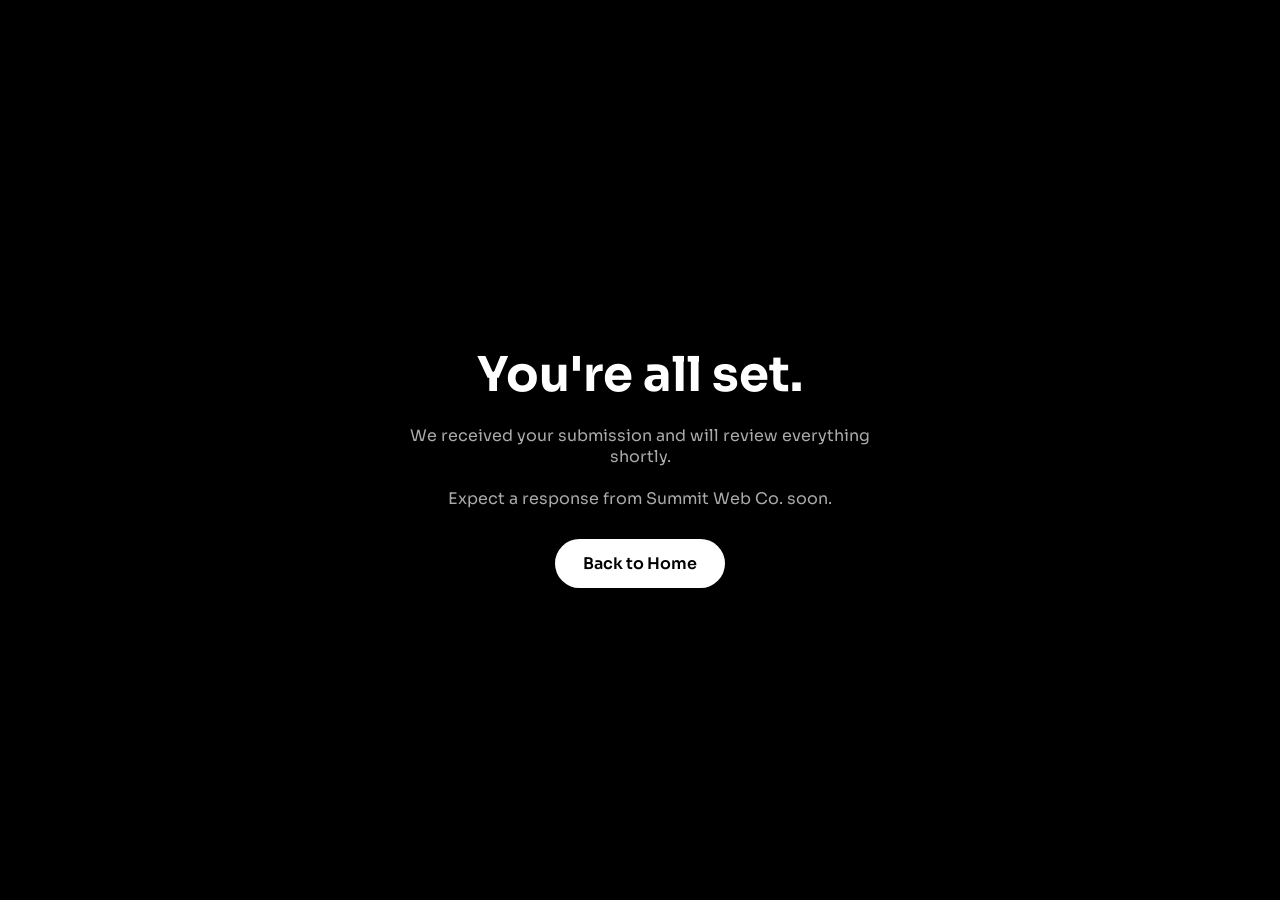
==== thank-you.html @ f319d6f4 "Add files via upload" ====
<!DOCTYPE html>
<html lang="en">
<head>
  <meta charset="UTF-8" />
  <meta name="viewport" content="width=device-width, initial-scale=1.0"/>
  <title>Thank You | Summit Web Co.</title>

  <link rel="preconnect" href="https://fonts.googleapis.com">
  <link rel="preconnect" href="https://fonts.gstatic.com" crossorigin>

  <link href="https://fonts.googleapis.com/css2?family=Sora:wght@400;500;600;700&display=swap" rel="stylesheet">

  <link rel="stylesheet" href="styles.css" />

  <style>
    body {
      background: #000;
      color: #fff;
      font-family: 'Sora', sans-serif;
      display: flex;
      align-items: center;
      justify-content: center;
      height: 100vh;
      text-align: center;
    }

    .thank-container {
      max-width: 600px;
      padding: 40px;
    }

    h1 {
      font-size: 48px;
      margin-bottom: 20px;
    }

    p {
      font-size: 16px;
      color: #aaa;
      margin-bottom: 30px;
    }

    a {
      display: inline-block;
      padding: 14px 28px;
      border-radius: 999px;
      background: #fff;
      color: #000;
      text-decoration: none;
      font-weight: 600;
    }
  </style>
</head>

<body>
  <div class="thank-container">
    <h1>You're all set.</h1>
    <p>
      We received your submission and will review everything shortly.
      <br><br>
      Expect a response from Summit Web Co. soon.
    </p>

    <a href="index.html">Back to Home</a>
  </div>
</body>
</html>
---- styles.css ----
:root {
    --bg: #000000;
    --text: #f7f7f7;
    --muted: #a6a6a6;
    --soft: #d6d6d6;
    --white: #ffffff;
    --border: rgba(255, 255, 255, 0.12);
    --panel-strong: rgba(255, 255, 255, 0.09);
    --shadow: 0 24px 90px rgba(0, 0, 0, 0.55);
    --radius: 28px;
}

* {
    box-sizing: border-box;
}

html {
    scroll-behavior: smooth;
}

body {
    margin: 0;
    background: #000; /* PURE BLACK */
    color: var(--text);
    font-family: 'Inter', sans-serif;
    overflow-x: hidden;
}

body.loading { overflow: hidden; }

a { color: inherit; text-decoration: none; }

img { max-width: 100%; display: block; }


.cursor-glow {
  position: fixed;
  width: 420px;
  height: 420px;
  border-radius: 50%;
  background: radial-gradient(circle, rgba(255,255,255,0.12), rgba(255,255,255,0.025) 42%, transparent 70%);
  pointer-events: none;
  transform: translate(-50%, -50%);
  z-index: 1;
  opacity: 0.75;
}

.container {
  width: min(1140px, calc(100% - 40px));
  margin: 0 auto;
  position: relative;
  z-index: 3;
}

.loader {
  position: fixed;
  inset: 0;
  background: #000;
  z-index: 999;
  display: grid;
  place-items: center;
  transition: opacity 0.35s ease, visibility 0.35s ease;
}

.loader.done {
  opacity: 0;
  visibility: hidden;
}

.loader-mark {
  width: min(300px, 58vw);
  filter: drop-shadow(0 0 30px rgba(255,255,255,0.16));
  animation: logoPulse 2.4s cubic-bezier(0.22, 1, 0.36, 1) forwards;
}

@keyframes logoPulse {
  0% {
    opacity: 0;
    transform: scale(0.88) translate(0, 0);
  }

  18% {
    opacity: 1;
    transform: scale(1) translate(0, 0);
  }

  /* 🔥 HOLD — this is the key */
  55% {
    opacity: 1;
    transform: scale(1) translate(0, 0);
  }

  100% {
    opacity: 0;
    transform: scale(0.86) translate(-42vw, -42vh);
  }
}

.site-header {
  position: fixed;
  top: 18px;
  left: 50%;
  transform: translateX(-50%) translateY(-26px);
  width: min(1180px, calc(100% - 28px));
  height: 74px;
  border: 1px solid var(--border);
  background: rgba(5, 5, 5, 0.64);
  backdrop-filter: blur(22px);
  -webkit-backdrop-filter: blur(22px);
  border-radius: 999px;
  z-index: 90;
  opacity: 0;
  display: flex;
  align-items: center;
  justify-content: space-between;
  padding: 0 10px 0 18px;
  transition: opacity 0.7s ease, transform 0.7s ease, border-color 0.3s ease;
}

.site-header.visible {
  opacity: 1;
  transform: translateX(-50%) translateY(0);
}

.brand {
  display: flex;
  align-items: center;
  gap: 13px;

  font-family: 'Sora', 'Inter', sans-serif;
  font-size: 14px;
  font-weight: 600;

  letter-spacing: 0.08em;
  text-transform: uppercase;
}

.brand img {
  width: 44px;
  height: 44px;
  object-fit: contain;
}

.nav-links {
  display: flex;
  align-items: center;
  gap: 26px;
  color: var(--muted);
  font-size: 14px;
  font-weight: 600;
}

.nav-links a { transition: color 0.2s ease; }
.nav-links a:hover { color: var(--white); }

.nav-cta,
.button {
  display: inline-flex;
  align-items: center;
  justify-content: center;
  min-height: 48px;
  border-radius: 999px;
  padding: 0 22px;
  font-size: 14px;
  font-weight: 800;
  letter-spacing: -0.01em;
  transition: transform 0.25s ease, border-color 0.25s ease, background 0.25s ease;
}

.nav-cta,
.button.primary {
  background: var(--white);
  color: #000;
}

.button.secondary {
  border: 1px solid var(--border);
  color: var(--white);
  background: rgba(255,255,255,0.04);
}

.nav-cta:hover,
.button:hover { transform: translateY(-2px); }

.section {
  position: relative;
  padding: 120px 0;
}

.hero {
  min-height: 100vh;
  display: flex;
  align-items: center;
  padding-top: 170px;
  overflow: hidden;
}

.hero-grid {
  position: absolute;
  inset: 0;
  background-image:
    linear-gradient(rgba(255,255,255,0.045) 1px, transparent 1px),
    linear-gradient(90deg, rgba(255,255,255,0.045) 1px, transparent 1px);
  background-size: 74px 74px;
  mask-image: radial-gradient(circle at center, black, transparent 68%);
  opacity: 0.45;
}

.hero-bg-orb {
  position: absolute;
  border-radius: 999px;
  filter: blur(30px);
  opacity: 0.38;
}

.orb-one {
  width: 520px;
  height: 520px;
  background: radial-gradient(circle, rgba(255,255,255,0.18), transparent 65%);
  top: 12%;
  right: -180px;
}

.orb-two {
  width: 460px;
  height: 460px;
  background: radial-gradient(circle, rgba(255,255,255,0.12), transparent 65%);
  bottom: -150px;
  left: -120px;
}

.hero-inner { max-width: 970px; text-align: center; }

.eyebrow {
  margin: 0 0 18px;
  color: var(--soft);
  font-family: 'Space Grotesk', sans-serif;
  font-size: 13px;
  font-weight: 700;
  text-transform: uppercase;
  letter-spacing: 0.18em;
}

.hero-title,
.section-heading h2,
.cta-panel h2 {
  font-family: 'Space Grotesk', sans-serif;
  letter-spacing: -0.065em;
  line-height: 0.95;
  margin: 0;
}

.hero-title {
  font-size: clamp(54px, 9vw, 118px);
}

.hero-copy {
  max-width: 720px;
  margin: 28px auto 0;
  color: var(--muted);
  font-size: clamp(17px, 2vw, 21px);
  line-height: 1.65;
}

.hero-actions {
  display: flex;
  align-items: center;
  justify-content: center;
  gap: 14px;
  margin-top: 34px;
  flex-wrap: wrap;
}

.scroll-indicator {
  position: absolute;
  left: 50%;
  bottom: 30px;
  width: 24px;
  height: 42px;
  border: 1px solid var(--border);
  border-radius: 999px;
  transform: translateX(-50%);
  opacity: 0.7;
}

.scroll-indicator span {
  display: block;
  width: 4px;
  height: 8px;
  background: var(--white);
  border-radius: 999px;
  margin: 9px auto 0;
  animation: scrollDot 1.6s infinite;
}

@keyframes scrollDot {
  0% { transform: translateY(0); opacity: 1; }
  100% { transform: translateY(13px); opacity: 0; }
}

.section-heading {
  max-width: 790px;
  margin: 0 auto 54px;
  text-align: center;
}

.section-heading.left { text-align: left; margin: 0; }

.section-heading h2,
.cta-panel h2 {
  font-size: clamp(38px, 5vw, 74px);
}

.section-heading p:not(.eyebrow),
.cta-panel p {
  color: var(--muted);
  font-size: 17px;
  line-height: 1.7;
  margin: 24px 0 0;
}

.cards {
  display: grid;
  gap: 18px;
}

.three-col { grid-template-columns: repeat(3, 1fr); }

.card,
.chat-demo,
.cta-panel,
.contact-form,
.timeline-item {
  border: 1px solid var(--border);
  background: linear-gradient(145deg, rgba(255,255,255,0.08), rgba(255,255,255,0.025));
  box-shadow: var(--shadow);
  border-radius: var(--radius);
}

.card {
  padding: 30px;
  min-height: 290px;
  position: relative;
  overflow: hidden;
}

.card::after {
  content: '';
  position: absolute;
  inset: auto -80px -120px auto;
  width: 220px;
  height: 220px;
  background: radial-gradient(circle, rgba(255,255,255,0.13), transparent 70%);
}

.card-icon,
.timeline-item span {
  display: inline-flex;
  width: 52px;
  height: 52px;
  border-radius: 16px;
  align-items: center;
  justify-content: center;
  border: 1px solid var(--border);
  background: rgba(255,255,255,0.06);
  font-family: 'Space Grotesk', sans-serif;
  font-weight: 800;
}

.card h3,
.timeline-item h3 {
  font-family: 'Space Grotesk', sans-serif;
  font-size: 25px;
  margin: 28px 0 12px;
}

.card p,
.timeline-item p {
  color: var(--muted);
  line-height: 1.7;
  margin: 0;
}

.split {
  display: grid;
  grid-template-columns: 0.9fr 1.1fr;
  gap: 60px;
  align-items: center;
}

.systems-section {
  background: radial-gradient(circle at 80% 50%, rgba(255,255,255,0.08), transparent 34%);
}

.text-link {
  display: inline-flex;
  margin-top: 26px;
  color: var(--white);
  font-weight: 800;
}

.chat-demo {
  overflow: hidden;
  max-width: 560px;
  margin-left: auto;
  transform: perspective(1000px) rotateY(-6deg) rotateX(3deg);
}

.chat-topbar {
  height: 58px;
  border-bottom: 1px solid var(--border);
  display: flex;
  align-items: center;
  gap: 9px;
  padding: 0 20px;
  color: var(--soft);
}

.chat-topbar strong {
  margin-left: auto;
  font-family: 'Space Grotesk', sans-serif;
  letter-spacing: 0.08em;
  text-transform: uppercase;
  font-size: 12px;
}

.dot {
  width: 10px;
  height: 10px;
  border-radius: 50%;
  background: rgba(255,255,255,0.28);
}

.chat-body {
  padding: 24px;
  min-height: 370px;
  display: flex;
  flex-direction: column;
  gap: 14px;
}

.message,
.typing {
  max-width: 78%;
  padding: 15px 17px;
  border-radius: 18px;
  line-height: 1.45;
  font-size: 15px;
}

.message.bot {
  background: rgba(255,255,255,0.08);
  border: 1px solid var(--border);
}

.message.user {
  background: var(--white);
  color: #000;
  margin-left: auto;
}

.typing {
  display: flex;
  gap: 5px;
  align-items: center;
  background: rgba(255,255,255,0.08);
  border: 1px solid var(--border);
  width: 78px;
}

.typing span {
  width: 7px;
  height: 7px;
  border-radius: 50%;
  background: var(--white);
  opacity: 0.35;
  animation: typing 1s infinite alternate;
}
.typing span:nth-child(2) { animation-delay: 0.15s; }
.typing span:nth-child(3) { animation-delay: 0.3s; }

@keyframes typing { to { opacity: 1; transform: translateY(-2px); } }

.timeline {
  display: grid;
  grid-template-columns: repeat(4, 1fr);
  gap: 16px;
}

.timeline-item { padding: 26px; }

.final-cta { padding-top: 70px; }

.cta-panel {
  padding: clamp(34px, 6vw, 74px);
  text-align: center;
  background:
    linear-gradient(145deg, rgba(255,255,255,0.11), rgba(255,255,255,0.035)),
    radial-gradient(circle at 50% 0%, rgba(255,255,255,0.12), transparent 55%);
}

.cta-panel p { max-width: 730px; margin-left: auto; margin-right: auto; }
.cta-panel .button { margin-top: 30px; }

.contact-grid {
  display: grid;
  grid-template-columns: 0.8fr 1.2fr;
  gap: 52px;
  align-items: start;
}

.contact-form {
  padding: 28px;
}

.form-row { margin-bottom: 18px; }
.form-row.two {
  display: grid;
  grid-template-columns: 1fr 1fr;
  gap: 16px;
}

label {
  display: block;
  margin-bottom: 8px;
  color: var(--soft);
  font-size: 13px;
  font-weight: 800;
  letter-spacing: 0.08em;
  text-transform: uppercase;
}

input,
textarea {
  width: 100%;
  border: 1px solid var(--border);
  background: rgba(0,0,0,0.35);
  color: var(--white);
  border-radius: 16px;
  padding: 16px;
  font: inherit;
  outline: none;
  transition: border-color 0.2s ease, background 0.2s ease;
}

select {
  width: 100%;
  padding: 14px 16px;
  border-radius: 12px;
  border: 1px solid var(--border);
  background: rgba(255,255,255,0.03);
  color: var(--white);
  font-family: inherit;
  font-size: 14px;
  outline: none;
}

select:focus {
  border-color: rgba(255,255,255,0.3);
}

textarea { resize: vertical; }
input:focus,
textarea:focus {
  border-color: rgba(255,255,255,0.42);
  background: rgba(255,255,255,0.04);
}

.form-button {
  width: 100%;
  border: 0;
  cursor: pointer;
}

.form-note {
  color: #777;
  font-size: 12px;
  line-height: 1.5;
  margin: 14px 0 0;
}

.site-footer {
  border-top: 1px solid var(--border);
  padding: 26px 0;
  color: var(--muted);
}

.footer-inner {
  display: flex;
  justify-content: space-between;
  gap: 20px;
  font-size: 14px;
}

.reveal {
  opacity: 0;
  transform: translateY(22px);
  transition: opacity 0.8s ease, transform 0.8s ease;
}

.reveal.visible {
  opacity: 1;
  transform: translateY(0);
}

@media (max-width: 900px) {
  .nav-links { display: none; }
  .brand span { font-size: 12px; }
  .three-col,
  .timeline,
  .split,
  .contact-grid { grid-template-columns: 1fr; }
  .chat-demo { margin: 0; transform: none; }
  .section { padding: 90px 0; }
}

@media (max-width: 560px) {
  .container { width: min(100% - 28px, 1140px); }
  .site-header { height: 64px; top: 12px; }
  .brand img { width: 38px; height: 38px; }
  .brand span { display: none; }
  .nav-cta { min-height: 42px; padding: 0 16px; font-size: 13px; }
  .hero { padding-top: 120px; }
  .hero-title { font-size: 52px; }
  .form-row.two { grid-template-columns: 1fr; }
  .footer-inner { flex-direction: column; }
}

.pricing-section {
  background: radial-gradient(circle at 50% 35%, rgba(255,255,255,0.08), transparent 42%);
}

.pricing-grid {
  display: grid;
  grid-template-columns: repeat(3, 1fr);
  gap: 16px;
  max-width: 1000px;
  margin: 0 auto;
}

.pricing-card {
  position: relative;
  overflow: hidden;
  border: 1px solid var(--border);
  background: linear-gradient(145deg, rgba(255,255,255,0.075), rgba(255,255,255,0.025));
  box-shadow: var(--shadow);
  border-radius: var(--radius);
  padding: 24px;
}

.pricing-card.featured {
  border-color: rgba(255,255,255,0.28);
  background:
    linear-gradient(145deg, rgba(255,255,255,0.13), rgba(255,255,255,0.035)),
    radial-gradient(circle at 50% 0%, rgba(255,255,255,0.15), transparent 58%);
}

.popular-badge {
  position: absolute;
  top: 0;
  right: 34px;
  padding: 10px 20px;
  border-radius: 0 0 18px 18px;
  background: var(--white);
  color: #000;
  font-size: 12px;
  font-weight: 900;
  letter-spacing: 0.12em;
  text-transform: uppercase;
}

.pricing-label {
  margin: 0 0 18px;
  color: var(--soft);
  font-family: 'Sora', 'Inter', sans-serif;
  font-size: 12px;
  font-weight: 800;
  letter-spacing: 0.16em;
  text-transform: uppercase;
}

.pricing-card h3 {
  margin: 0;
  font-family: 'Space Grotesk', sans-serif;
  font-size: 30px;
  letter-spacing: -0.04em;
}

.price {
  margin-top: 26px;
  font-family: 'Space Grotesk', sans-serif;
  font-size: clamp(38px, 4.5vw, 56px);
  font-weight: 800;
  letter-spacing: -0.06em;
  color: var(--white);
}

.price span {
  margin-left: 8px;
  color: var(--muted);
  font-size: 18px;
  font-weight: 600;
  letter-spacing: 0;
}

.pricing-copy {
  margin: 18px 0 28px;
  color: var(--muted);
  line-height: 1.7;
}

.pricing-card ul {
  list-style: none;
  padding: 0;
  margin: 0 0 30px;
}

.pricing-card li {
  padding: 16px 0;
  border-top: 1px solid var(--border);
  color: var(--soft);
  font-weight: 600;
}

.pricing-card li::before {
  content: "✓";
  margin-right: 10px;
  color: var(--white);
}

.pricing-button {
  width: 100%;
}

@media (max-width: 900px) {
  .pricing-grid {
    grid-template-columns: 1fr;
  }

  .popular-badge {
    right: 24px;
  }
}
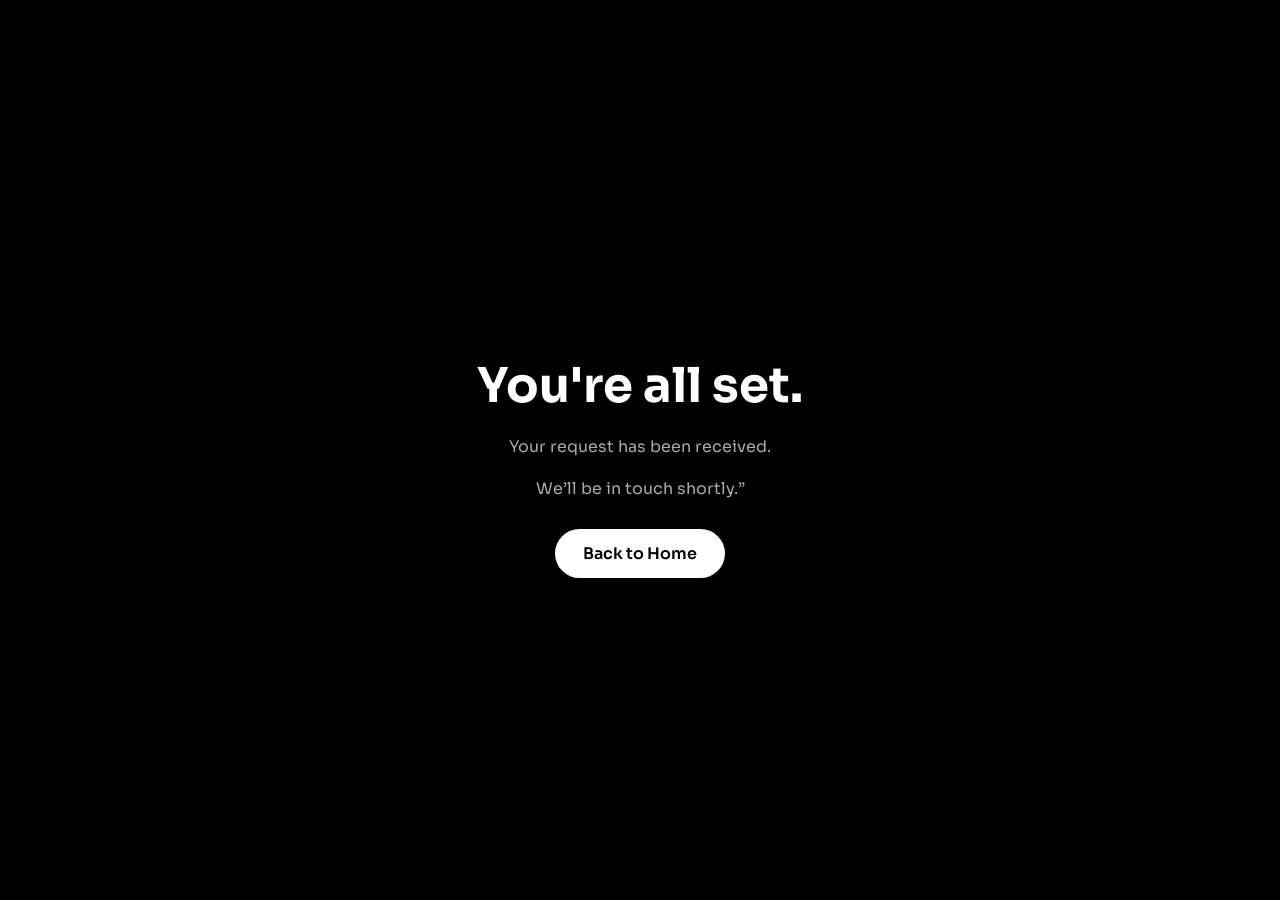
==== commit ccb0be34: "Add files via upload" ====
--- a/thank-you.html
+++ b/thank-you.html
@@ -56,9 +56,9 @@
   <div class="thank-container">
     <h1>You're all set.</h1>
     <p>
-      We received your submission and will review everything shortly.
+      Your request has been received.
       <br><br>
-      Expect a response from Summit Web Co. soon.
+      We’ll be in touch shortly.”
     </p>
 
     <a href="index.html">Back to Home</a>
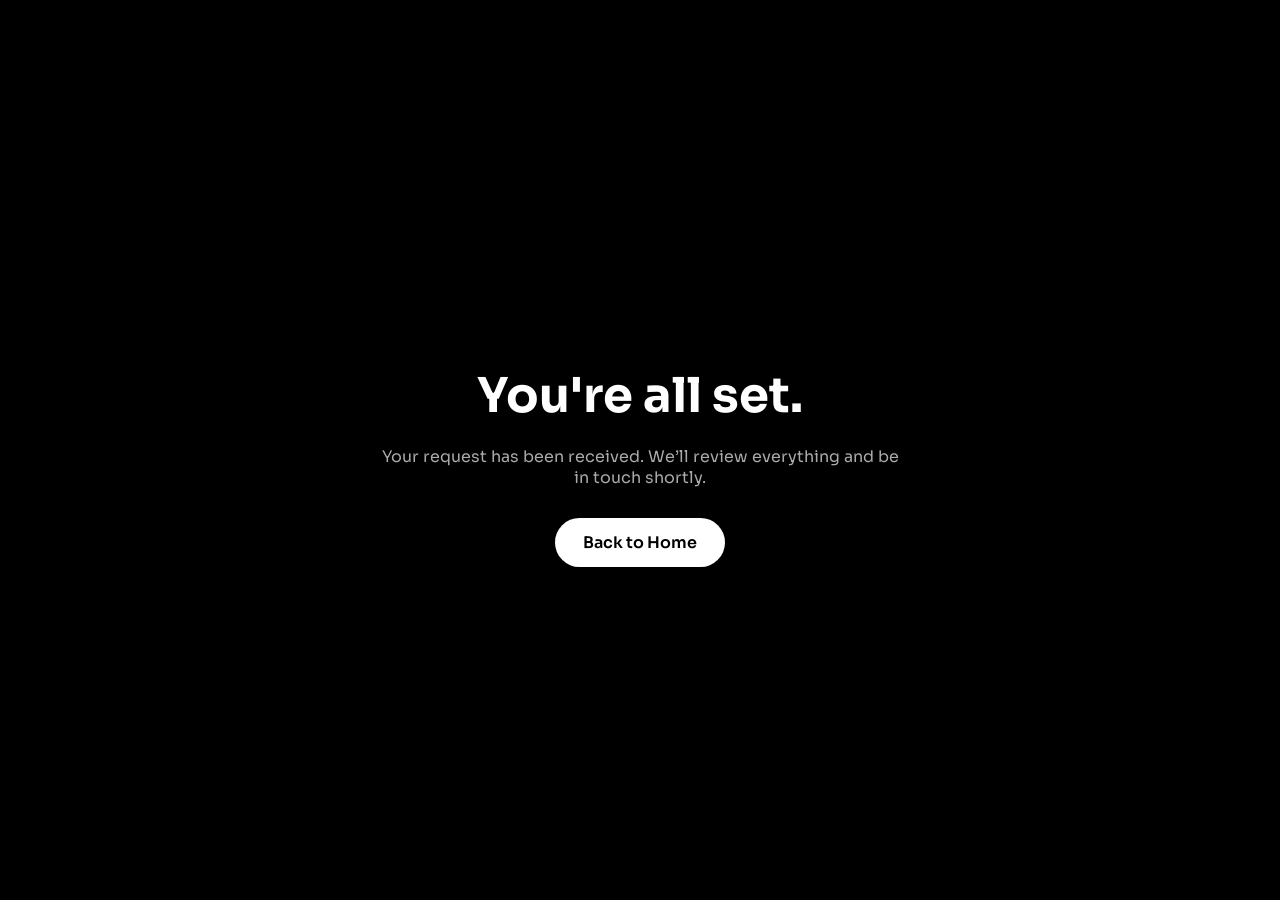
==== commit 262db25a: "Update thank-you.html" ====
--- a/thank-you.html
+++ b/thank-you.html
@@ -54,14 +54,10 @@
 
 <body>
   <div class="thank-container">
-    <h1>You're all set.</h1>
-    <p>
-      Your request has been received.
-      <br><br>
-      We’ll be in touch shortly.”
-    </p>
-
+  <h1>You're all set.</h1>
+<p>Your request has been received. We’ll review everything and be in touch shortly.</p>
+    
     <a href="index.html">Back to Home</a>
   </div>
 </body>
-</html>+</html>
